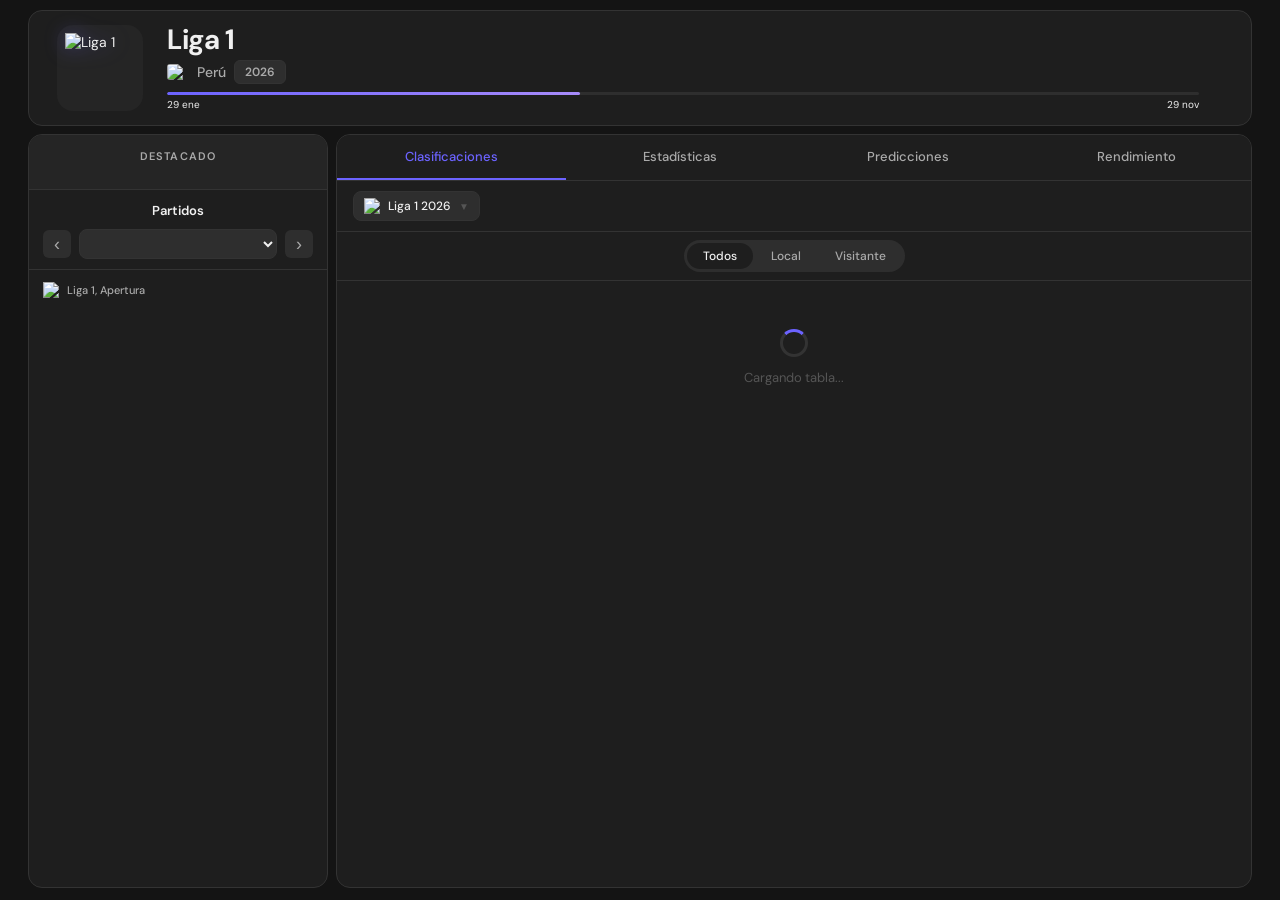
==== index.html @ 911bdd6a "Commit inicial: proyecto de predicción Liga 1 Perú Incluye modelos entrenados, notebooks de ingenier" ====
<!DOCTYPE html>
<html lang="es">
<head>
  <meta charset="UTF-8">
  <meta name="viewport" content="width=device-width, initial-scale=1.0">
  <meta name="referrer" content="no-referrer">
  <title>Liga 1 Perú 2026</title>
  <link href="https://fonts.googleapis.com/css2?family=DM+Sans:wght@400;500;600&family=DM+Mono:wght@400;500&display=swap" rel="stylesheet">
  <script src="https://cdnjs.cloudflare.com/ajax/libs/PapaParse/5.4.1/papaparse.min.js"></script>
  <link rel="stylesheet" href="styles.css">
</head>
<body>
  <div class="page-wrap">

  <!-- ── HEADER ── -->
  <div class="header-wrap">
    <header class="header">
      <div class="header-logo-wrap">
        <img class="header-logo"
             src="https://img.sofascore.com/api/v1/unique-tournament/406/image"
             alt="Liga 1">
      </div>
      <div class="header-info">
        <h1>Liga 1</h1>
        <div class="meta">
          <img class="flag"
               src="https://img.sofascore.com/api/v1/country/PE/flag"
               alt="PE">
          <span class="country">Perú</span>
          <span class="season-label">2026</span>
        </div>
        <div class="progress-wrap">
          <div class="progress-bar"><div class="progress-fill"></div></div>
          <div class="progress-dates"><span>29 ene</span><span>29 nov</span></div>
        </div>
      </div>
    </header>
  </div>

  <!-- ── LAYOUT ── -->
  <div class="layout">

    <!-- ── LEFT PANEL ── -->
    <aside class="left-panel">

      <!-- Destacado -->
      <div class="destacado">
        <div class="destacado-title">DESTACADO</div>
        <div class="match-feature" id="destacado-match"></div>
      </div>

      <!-- Partidos -->
      <div class="partidos-section">
        <div class="partidos-header">
          <div class="partidos-title">Partidos</div>
          <div class="jornada-nav">
            <button class="nav-arrow" id="btn-prev">&#8249;</button>
            <select class="jornada-select" id="round-select"></select>
            <button class="nav-arrow" id="btn-next">&#8250;</button>
          </div>
        </div>
        <div class="match-group">
          <div class="match-group-header">
            <img src="https://img.sofascore.com/api/v1/unique-tournament/406/image" alt="L1">
            <span>Liga 1, Apertura</span>
          </div>
          <div id="matches-list"></div>
        </div>
      </div>
    </aside>

    <!-- ── RIGHT PANEL ── -->
    <main class="right-panel">

      <!-- Main tabs -->
      <nav class="main-tabs">
        <div class="main-tab active" data-tab="clasificaciones">Clasificaciones</div>
        <div class="main-tab" data-tab="estadisticas">Estadísticas</div>
        <div class="main-tab" data-tab="predicciones">Predicciones</div>
        <div class="main-tab" data-tab="rendimiento">Rendimiento</div>
      </nav>

      <!-- Clasificaciones panel -->
      <div id="tab-clasificaciones" class="tab-content active">
        <div class="clas-header">
          <div class="clas-dropdown">
            <img src="https://img.sofascore.com/api/v1/unique-tournament/406/image" alt="L1">
            <span>Liga 1 2026</span>
            <span class="arrow">▼</span>
          </div>
        </div>
        <div class="sub-tabs">
          <div class="sub-tab-wrap">
            <button class="sub-tab active" data-filter="all">Todos</button>
            <button class="sub-tab" data-filter="home">Local</button>
            <button class="sub-tab" data-filter="away">Visitante</button>
          </div>
        </div>

        <!-- Loading state -->
        <div id="table-loading" class="loading-state">
          <div class="spinner"></div>
          <span>Cargando tabla...</span>
        </div>

        <!-- Error state -->
        <div id="table-error" class="error-state" style="display:none">
          <span>⚠️ No se pudo cargar el CSV.</span>
          <button onclick="loadCSV()">Reintentar</button>
        </div>

        <!-- Table -->
        <div class="table-wrap" id="table-wrap" style="display:none">
          <div class="table-head">
            <span></span>
            <span class="th">#</span>
            <span class="th left">Equipo</span>
            <span class="th" title="Partidos Jugados">PJ</span>
            <span class="th" title="Partidos Ganados">PG</span>
            <span class="th" title="Partidos Empatados">PE</span>
            <span class="th" title="Partidos Perdidos">PP</span>
            <span class="th" title="Diferencia de Goles">DIF</span>
            <span class="th" title="Goles a Favor:En Contra">Goles</span>
            <span class="th" style="text-align:center">Últimos 5</span>
            <span class="th">Pts</span>
          </div>
          <div id="standings-table"></div>
          <div class="legend-row">
            <div class="leg-item"><div class="leg-dot playoff-dot"></div>Play-offs</div>
            <div class="leg-item"><div class="leg-dot relegation-dot"></div>Descenso</div>
            <div class="leg-item"><div class="fb w" style="width:10px;height:10px"></div>Victoria</div>
            <div class="leg-item"><div class="fb e" style="width:10px;height:10px"></div>Empate</div>
            <div class="leg-item"><div class="fb d" style="width:10px;height:10px"></div>Derrota</div>
          </div>
          <div class="col-legend">
            <span><b>PJ</b> Jugados</span>
            <span><b>PG</b> Ganados</span>
            <span><b>PE</b> Empatados</span>
            <span><b>PP</b> Perdidos</span>
            <span><b>DIF</b> Diferencia de Goles</span>
            <span><b>Pts</b> Puntos</span>
          </div>
        </div>
      </div>

      <!-- Estadísticas panel -->
      <div id="tab-estadisticas" class="tab-content"></div>

      <!-- Predicciones panel -->
      <div id="tab-predicciones" class="tab-content">
        <div class="pred-tab-header">
          <span class="pred-tab-title" id="pred-tab-round"></span>
          <div class="pred-abbr-legend">
            <span><b>XG</b> Goles Esperados</span>
            <span><b>GA</b> Goles Anotados</span>
            <span><b>TP</b> Tiros a Puerta</span>
          </div>
        </div>
        <div id="pred-tab-content"></div>
      </div>

      <!-- Rendimiento panel -->
      <div id="tab-rendimiento" class="tab-content"></div>

    </main>
  </div>

  </div><!-- /.page-wrap -->
  <script src="https://cdn.jsdelivr.net/npm/chart.js@4.4.0/dist/chart.umd.min.js"></script>
  <script src="app.js"></script>
</body>
</html>
---- styles.css ----
/* ── RESET & VARIABLES ─────────────────────────────────────────────────── */
*, *::before, *::after { box-sizing: border-box; margin: 0; padding: 0; }

:root {
  --bg:        #141414;
  --surface:   #1e1e1e;
  --surface2:  #252525;
  --surface3:  #2e2e2e;
  --border:    #333;
  --text:      #f0f0f0;
  --text2:     #aaa;
  --text3:     #555;
  --accent:    #6c63ff;
  --green:     #15b168;
  --red:       #e24b4a;
  --yellow:    #f0a500;
  --gray:      #555;
  --radius:    10px;
  --header-h:  126px;
}

body {
  background: var(--bg);
  color: var(--text);
  font-family: 'DM Sans', sans-serif;
  font-size: 14px;
  min-height: 100vh;
  overflow: hidden;
}

img { display: block; }

/* ── SCROLLBAR ─────────────────────────────────────────────────────────── */
::-webkit-scrollbar { width: 4px; }
::-webkit-scrollbar-track { background: transparent; }
::-webkit-scrollbar-thumb { background: var(--border); border-radius: 2px; }

/* ── PAGE WRAP (centrado máximo) ────────────────────────────────────────── */
.page-wrap {
  max-width: 1280px;
  margin: 0 auto;
  height: 100vh;
  display: flex;
  flex-direction: column;
  overflow: hidden;
}

/* ── HEADER ────────────────────────────────────────────────────────────── */
.header-wrap {
  position: sticky;
  top: 0;
  z-index: 100;
  background: var(--bg);
  padding: 10px 28px 0;
}

.header {
  background: var(--surface);
  border: 1px solid var(--border);
  border-radius: 14px;
  padding: 14px 22px;
  display: flex;
  align-items: center;
  gap: 18px;
}

.header-logo-wrap {
  width: 86px;
  height: 86px;
  min-width: 86px;
  border-radius: 16px;
  background: var(--surface2);
  padding: 8px;
  margin: 0 6px;
  display: flex;
  align-items: center;
  justify-content: center;
  flex-shrink: 0;
}

.header-logo {
  width: 100%;
  height: 100%;
  object-fit: contain;
  filter: drop-shadow(0 0 10px rgba(108,99,255,0.35));
  flex-shrink: 0;
}

.header-info { flex: 1; }

.header-info h1 {
  font-size: 28px;
  font-weight: 700;
  letter-spacing: -0.5px;
  line-height: 1;
}

.meta {
  display: flex;
  align-items: center;
  gap: 8px;
  margin-top: 6px;
}

.flag { width: 22px; height: 16px; border-radius: 3px; object-fit: cover; }
.country { font-size: 14px; color: var(--text2); font-weight: 500; }

.season-label {
  background: var(--surface3);
  border: 1px solid var(--border);
  color: var(--text2);
  font-size: 12px;
  font-weight: 600;
  padding: 3px 10px;
  border-radius: 6px;
}

.progress-wrap { margin-top: 8px;padding-right: 30px; }

.progress-bar {
  height: 3px;
  background: var(--surface3);
  border-radius: 2px;
  overflow: hidden;
}
.progress-fill {
  height: 100%;
  width: 40%;
  background: linear-gradient(90deg, var(--accent), #a78bfa);
  border-radius: 2px;
  transition: width 0.8s ease;
}
.progress-dates {
  display: flex;
  justify-content: space-between;
  font-size: 10px;
  color: var(--text);
  margin-top: 3px;
}

/* ── LAYOUT ────────────────────────────────────────────────────────────── */
.layout {
  display: grid;
  grid-template-columns: 300px 1fr;
  gap: 8px;
  padding: 8px 28px 12px;
  flex: 1;
  overflow: hidden;
}

/* ── LEFT PANEL ────────────────────────────────────────────────────────── */
.left-panel {
  border: 1px solid var(--border);
  border-radius: 14px;
  overflow-y: auto;
  background: var(--surface);
}

/* ── DESTACADO ─────────────────────────────────────────────────────────── */
.destacado {
  background: var(--surface2);
  padding: 14px;
  border-bottom: 1px solid var(--border);
}

.destacado-title {
  text-align: center;
  font-size: 11px;
  font-weight: 600;
  color: var(--text2);
  text-transform: uppercase;
  letter-spacing: 1.2px;
  margin-bottom: 12px;
}

.match-feature {
  display: flex;
  align-items: center;
  justify-content: space-between;
  gap: 6px;
}

.team-feat {
  display: flex;
  flex-direction: column;
  align-items: center;
  gap: 6px;
  flex: 1;
}
.team-feat img {
  width: 42px;
  height: 42px;
  object-fit: contain;
}
.team-feat span {
  font-size: 11px;
  font-weight: 500;
  text-align: center;
  color: var(--text);
  line-height: 1.2;
}


.match-center { text-align: center; flex-shrink: 0; }

.match-score-feat {
  font-size: 28px;
  font-weight: 700;
  font-family: 'DM Mono', monospace;
  color: var(--text);
  line-height: 1;
  letter-spacing: 2px;
}
.match-total-goals {
  font-size: 10px;
  font-weight: 600;
  color: var(--accent);
  text-transform: uppercase;
  letter-spacing: 1px;
  margin-top: 4px;
}
.match-upcoming-time {
  font-size: 18px;
  font-weight: 600;
  font-family: 'DM Mono', monospace;
  color: var(--text2);
  line-height: 1;
}
.match-upcoming-label {
  font-size: 10px;
  color: var(--text);
  margin-top: 4px;
}
.match-no-data {
  font-size: 11px;
  color: var(--text3);
  padding: 12px 0;
  text-align: center;
  width: 100%;
}

.odd-btn {
  flex: 1;
  background: var(--surface3);
  border: none;
  border-radius: 6px;
  padding: 7px 4px;
  text-align: center;
  cursor: pointer;
  color: var(--text);
  transition: background 0.15s;
}
.odd-btn:hover { background: var(--border); }
.odd-label { font-size: 10px; color: var(--text2); display: block; }
.odd-val   { font-size: 13px; font-weight: 600; display: block; margin-top: 2px; }

/* ── PARTIDOS ──────────────────────────────────────────────────────────── */
.partidos-section { padding: 0; }

.partidos-header {
  padding: 12px 14px 10px;
  border-bottom: 1px solid var(--border);
}
.partidos-title {
  text-align: center;
  font-size: 13px;
  font-weight: 600;
  color: var(--text);
  margin-bottom: 10px;
}

.tab-btn {
  flex: 1;
  padding: 5px 10px;
  border: none;
  border-radius: 16px;
  font-size: 12px;
  cursor: pointer;
  font-family: 'DM Sans', sans-serif;
  font-weight: 500;
  transition: all 0.2s;
  background: transparent;
  color: var(--text2);
}
.tab-btn.active {
  background: var(--surface);
  color: var(--text);
}

.jornada-nav {
  display: flex;
  align-items: center;
  gap: 8px;
  margin-top: 10px;
}
.nav-arrow {
  background: var(--surface3);
  border: none;
  color: var(--text2);
  width: 28px;
  height: 28px;
  border-radius: 6px;
  cursor: pointer;
  font-size: 18px;
  line-height: 1;
  display: flex;
  align-items: center;
  justify-content: center;
  flex-shrink: 0;
  transition: background 0.15s, color 0.15s;
}
.nav-arrow:hover { background: var(--border); color: var(--text); }

.jornada-select {
  flex: 1;
  background: var(--surface3);
  border: 1px solid var(--border);
  color: var(--text);
  font-size: 12px;
  padding: 5px 10px;
  border-radius: 8px;
  cursor: pointer;
  font-family: 'DM Sans', sans-serif;
  outline: none;
  text-align: center;
}

/* ── MATCH LIST ────────────────────────────────────────────────────────── */
.match-group { padding: 6px 0; }

.match-group-header {
  display: flex;
  align-items: center;
  gap: 8px;
  padding: 6px 14px;
}
.match-group-header img { width: 16px; height: 16px; object-fit: contain; }
.match-group-header span { font-size: 11px; color: var(--text2); font-weight: 500; }

.match-row {
  display: flex;
  align-items: center;
  padding: 7px 14px;
  gap: 10px;
  cursor: pointer;
  transition: background 0.15s;
  animation: fadeIn 0.25s ease both;
}
.match-row:hover { background: var(--surface3); }

.date-group-sep {
  padding: 5px 14px 4px;
  font-size: 11px;
  font-weight: 600;
  color: var(--text2);
  background: var(--surface2);
  border-bottom: 1px solid var(--border);
  position: sticky;
  top: 0;
  z-index: 2;
}
.match-rnd {
  font-size: 9px;
  color: var(--text3);
  font-family: 'DM Mono', monospace;
  display: block;
  line-height: 1.2;
}

.match-sep {
  height: 1px;
  background: var(--border);
  opacity: 0.35;
  margin: 0 14px;
}

.match-time-cell { width: 44px; flex-shrink: 0; }
.match-date { font-size: 10px; color: var(--text2); font-family: 'DM Mono', monospace; font-weight: 500; }
.match-hour { font-size: 11px; color: var(--text2); font-family: 'DM Mono', monospace; display: block; }
.match-ft   { font-size: 11px; color: var(--green); font-weight: 600; display: block; }

.match-teams { flex: 1; min-width: 0; }
.match-team-row {
  display: flex;
  align-items: center;
  gap: 6px;
  padding: 1.5px 0;
}
.match-team-row img {
  width: 14px;
  height: 14px;
  object-fit: contain;
  flex-shrink: 0;
}
.match-team-name {
  font-size: 12px;
  color: var(--text2);
  white-space: nowrap;
  overflow: hidden;
  text-overflow: ellipsis;
}
.match-team-name.winner { font-weight: 600; color: var(--text); }

.match-scores {
  display: flex;
  flex-direction: column;
  align-items: flex-end;
  gap: 2px;
  flex-shrink: 0;
  min-width: 16px;
}
.match-score {
  font-size: 12px;
  font-family: 'DM Mono', monospace;
  color: var(--text2);
  line-height: 1.5;
}
.match-score.winner { font-weight: 700; color: var(--text); }


/* ── RIGHT PANEL ───────────────────────────────────────────────────────── */
.right-panel {
  border: 1px solid var(--border);
  border-radius: 14px;
  overflow-y: auto;
  background: var(--surface);
  display: flex;
  flex-direction: column;
}

/* ── MAIN TABS ─────────────────────────────────────────────────────────── */
.main-tabs {
  display: flex;
  border-bottom: 1px solid var(--border);
  flex-shrink: 0;
  position: sticky;
  top: 0;
  background: var(--surface);
  z-index: 10;
}
.main-tab {
  flex: 1;
  padding: 13px 8px;
  text-align: center;
  font-size: 13px;
  font-weight: 500;
  color: var(--text2);
  cursor: pointer;
  border-bottom: 2px solid transparent;
  transition: color 0.2s, border-color 0.2s;
  user-select: none;
}
.main-tab:hover:not(.active) { color: var(--text); }
.main-tab.active { color: var(--accent); border-bottom-color: var(--accent); }

/* ── TAB CONTENT ───────────────────────────────────────────────────────── */
.tab-content        { display: none; flex-direction: column; flex: 1; }
.tab-content.active { display: flex; }

.empty-tab {
  flex: 1;
  display: flex;
  align-items: center;
  justify-content: center;
  color: var(--text3);
  font-size: 15px;
  gap: 8px;
}

/* ── CLASIFICACIONES ───────────────────────────────────────────────────── */
.clas-header {
  display: flex;
  align-items: center;
  padding: 10px 16px;
  border-bottom: 1px solid var(--border);
  flex-shrink: 0;
}
.clas-dropdown {
  display: flex;
  align-items: center;
  gap: 8px;
  background: var(--surface3);
  border: 1px solid var(--border);
  border-radius: 8px;
  padding: 6px 10px;
  cursor: pointer;
  transition: border-color 0.2s;
}
.clas-dropdown:hover { border-color: var(--accent); }
.clas-dropdown img   { width: 16px; height: 16px; object-fit: contain; }
.clas-dropdown span  { font-size: 12px; font-weight: 500; }
.clas-dropdown .arrow { color: var(--text3); font-size: 10px; }

.sub-tabs {
  display: flex;
  justify-content: center;
  padding: 8px 16px;
  border-bottom: 1px solid var(--border);
  flex-shrink: 0;
}
.sub-tab-wrap {
  background: var(--surface3);
  border-radius: 20px;
  padding: 3px;
  display: flex;
  gap: 2px;
}
.sub-tab {
  padding: 5px 16px;
  border: none;
  border-radius: 16px;
  font-size: 12px;
  cursor: pointer;
  font-family: 'DM Sans', sans-serif;
  font-weight: 500;
  transition: all 0.2s;
  background: transparent;
  color: var(--text2);
}
.sub-tab.active { background: var(--surface); color: var(--text); }

/* ── TABLE ─────────────────────────────────────────────────────────────── */
.table-wrap { flex: 1; }

.table-head {
  display: grid;
  grid-template-columns: 6px 28px 1fr 34px 34px 34px 34px 46px 54px 115px 34px;
  gap: 2px;
  padding: 6px 12px;
  font-size: 10px;
  color: var(--text);
  align-items: center;
  border-bottom: 1px solid var(--border);
  position: sticky;
  top: 0;
  background: var(--surface);
  z-index: 5;
}
.th { text-align: center; }
.th.left { text-align: left; padding-left: 4px; }

.team-row {
  display: grid;
  grid-template-columns: 6px 28px 1fr 34px 34px 34px 34px 46px 54px 115px 34px;
  gap: 2px;
  padding: 5px 12px;
  align-items: center;
  cursor: pointer;
  transition: background 0.15s;
  border-left: 2px solid transparent;
  animation: fadeIn 0.3s ease both;
}
.team-row:hover { background: var(--surface3); }

/* Zone stripes */
.team-row.playoff-zone   { border-left-color: var(--yellow); }
.team-row.relegation-zone{ border-left-color: var(--red); }

.zone-indicator { width: 4px; }

.pos-circle {
  width: 22px;
  height: 22px;
  border-radius: 50%;
  display: flex;
  align-items: center;
  justify-content: center;
  font-size: 11px;
  font-weight: 600;
  background: var(--surface3);
  color: var(--text2);
  justify-self: center;
}
.pos-circle.playoff    { background: var(--yellow); color: #1a1200; }
.pos-circle.relegation { background: var(--red);    color: #fff; }

.team-cell {
  display: flex;
  align-items: center;
  gap: 7px;
  min-width: 0;
}
.team-logo-sm {
  width: 20px;
  height: 20px;
  object-fit: contain;
  flex-shrink: 0;
}
.team-name-cell {
  font-size: 12px;
  font-weight: 500;
  white-space: nowrap;
  overflow: hidden;
  text-overflow: ellipsis;
  color: var(--text);
}
.team-name-cell.live { color: var(--red); }

.td {
  text-align: center;
  font-size: 12px;
  color: var(--text2);
  font-family: 'DM Mono', monospace;
}
.td.pts {
  font-weight: 700;
  font-family: 'DM Sans', sans-serif;
  color: var(--text);
  font-size: 13px;
}

/* Form boxes */
.form-mini {
  display: flex;
  gap: 2px;
  align-items: center;
  justify-content: flex-start;
}
.fb {
  width: 18px;
  height: 18px;
  border-radius: 3px;
  display: flex;
  align-items: center;
  justify-content: center;
  font-size: 9px;
  font-weight: 700;
  color: #fff;
  flex-shrink: 0;
}
.fb.v, .fb.w { background: var(--green); }
.fb.e, .fb.d-draw { background: var(--gray); }
.fb.d, .fb.l { background: var(--red); }

/* Zone separator */
.zone-sep {
  height: 1px;
  background: var(--border);
  margin: 0 12px;
}

/* Legend */
.legend-row {
  display: flex;
  gap: 14px;
  padding: 10px 14px;
  flex-wrap: wrap;
  border-top: 1px solid var(--border);
}
.leg-item {
  display: flex;
  align-items: center;
  gap: 5px;
  font-size: 10px;
  color: var(--text);
}
.leg-dot { width: 8px; height: 8px; border-radius: 50%; }
.playoff-dot    { background: var(--yellow); }
.relegation-dot { background: var(--red); }

.col-legend {
  display: flex;
  flex-wrap: wrap;
  gap: 4px 14px;
  padding: 6px 14px 10px;
  font-size: 10px;
  color: var(--text);
  border-top: 1px solid var(--border);
}
.col-legend b { color: var(--text3); margin-right: 2px; }

/* ── LOADING / ERROR STATES ────────────────────────────────────────────── */
.loading-state {
  display: flex;
  flex-direction: column;
  align-items: center;
  justify-content: center;
  gap: 12px;
  padding: 48px;
  color: var(--text3);
  font-size: 13px;
}
.spinner {
  width: 28px;
  height: 28px;
  border: 3px solid var(--border);
  border-top-color: var(--accent);
  border-radius: 50%;
  animation: spin 0.8s linear infinite;
}

.error-state {
  display: flex;
  flex-direction: column;
  align-items: center;
  gap: 12px;
  padding: 48px;
  color: var(--text2);
  font-size: 13px;
}
.error-state button {
  background: var(--accent);
  border: none;
  color: #fff;
  padding: 6px 16px;
  border-radius: 6px;
  cursor: pointer;
  font-family: 'DM Sans', sans-serif;
  font-size: 12px;
}

/* ── ANIMATIONS ────────────────────────────────────────────────────────── */
@keyframes spin    { to { transform: rotate(360deg); } }
@keyframes fadeIn  { from { opacity: 0; transform: translateY(4px); } to { opacity: 1; transform: none; } }

/* ── PRED BADGES (panel izquierdo) ──────────────────────────────────────── */
.pred-badge {
  font-size: 10px;
  font-weight: 600;
  font-family: 'DM Mono', monospace;
  padding: 1px 5px;
  border-radius: 4px;
  margin-left: 6px;
  opacity: 0;
  transition: opacity 0.3s;
  flex-shrink: 0;
}
.pred-badge:not(:empty) { opacity: 1; }
.pred-high { background: rgba(21, 177, 104, 0.18); color: var(--green); }
.pred-low  { background: rgba(226, 75, 74, 0.15);  color: var(--red);   }

/* ── PREDICCIONES TAB ────────────────────────────────────────────────────── */
.pred-tab-header {
  display: flex;
  align-items: center;
  justify-content: space-between;
  gap: 10px;
  padding: 16px 16px 8px;
}
.pred-abbr-legend {
  display: flex;
  gap: 14px;
  font-size: 10px;
  color: var(--text);
}
.pred-abbr-legend b {
  color: var(--text3);
  margin-right: 3px;
}
.pred-tab-title {
  font-size: 15px;
  font-weight: 600;
}
.pred-tab-sub {
  font-size: 11px;
  color: var(--text2);
}

#pred-tab-content {
  display: flex;
  flex-direction: column;
  gap: 10px;
  padding: 8px 16px 24px;
  overflow-y: auto;
  max-height: calc(100vh - 200px);
}

/* Skeleton */
.pred-skeleton {
  height: 110px;
  background: linear-gradient(90deg, var(--surface) 25%, var(--surface2) 50%, var(--surface) 75%);
  background-size: 200% 100%;
  animation: shimmer 1.4s infinite;
  border-radius: var(--radius);
}
@keyframes shimmer { to { background-position: -200% 0; } }

/* Card */
.pred-card {
  display: grid;
  grid-template-columns: 1fr 52px 1fr;
  gap: 10px;
  padding: 14px 16px;
  background: var(--surface);
  border: 1px solid var(--border);
  border-radius: var(--radius);
  animation: fadeIn 0.25s ease both;
}

/* Equipo home */
.pred-team { display: flex; flex-direction: column; gap: 6px; }
.pred-team.home { align-items: flex-start; }
.pred-team.away { align-items: flex-end; }

.pred-team-head {
  display: flex;
  align-items: center;
  gap: 6px;
}
.pred-team-head.away { flex-direction: row-reverse; }

.pred-logo {
  width: 28px;
  height: 28px;
  object-fit: contain;
  flex-shrink: 0;
}
.pred-name {
  font-size: 12px;
  font-weight: 600;
  line-height: 1.2;
}

/* Barra */
.pred-bar-wrap {
  width: 100%;
  height: 5px;
  background: var(--surface3);
  border-radius: 3px;
  overflow: hidden;
}
.pred-bar-wrap.away { direction: rtl; }   /* barra crece desde el centro */
.pred-bar-fill {
  height: 100%;
  border-radius: 3px;
  transition: width 0.6s ease;
}
.p-high { background: var(--green); }
.p-low  { background: var(--red);   }

/* Porcentaje + etiqueta */
.pred-bottom { display: flex; flex-direction: column; gap: 2px; }
.pred-bottom.away { align-items: flex-end; }
.pred-pct {
  font-size: 18px;
  font-weight: 700;
  font-family: 'DM Mono', monospace;
  line-height: 1;
}
.pred-pct.p-high { color: var(--text); }
.pred-pct.p-low  { color: var(--text); }
.pred-label {
  font-size: 9px;
  text-transform: uppercase;
  letter-spacing: 0.5px;
  color: var(--text);
}

/* Centro */
.pred-center {
  display: flex;
  flex-direction: column;
  align-items: center;
  justify-content: flex-start;
  padding-top: 2px;
  gap: 4px;
}
.pred-vs {
  font-size: 10px;
  font-weight: 700;
  letter-spacing: 1px;
  color: var(--text);
}
.pred-scorebox {
  font-size: 18px;
  font-weight: 700;
  font-family: 'DM Mono', monospace;
  display: flex;
  gap: 4px;
  align-items: center;
  color: var(--text);
}
.pred-scorebox span { color: var(--text); font-size: 14px; }
.pred-matchdate { font-size: 10px; color: var(--text); }

/* Stats reales del partido */
.pred-real {
  font-size: 9px;
  color: var(--text);
  font-family: 'DM Mono', monospace;
  margin-top: 2px;
}

/* Check/fail al costado del nombre */
.pred-check {
  font-size: 11px;
  font-weight: 700;
  flex-shrink: 0;
}
.pred-check.ok   { color: var(--green); }
.pred-check.fail { color: var(--red);   }

/* Grupo de 3 checks */
.pred-check-group {
  display: flex;
  gap: 3px;
  align-items: center;
  flex-shrink: 0;
}


/* Stack de 3 barras */
.pred-bars-stack {
  display: flex;
  flex-direction: column;
  gap: 5px;
  width: 100%;
  margin-top: 2px;
}

.pred-bar-row {
  display: grid;
  grid-template-columns: 56px 1fr 32px;
  align-items: center;
  gap: 3px;
}
.pred-bar-row.away {
  grid-template-columns: 32px 1fr 56px;
}

.pred-bar-label {
  display: flex;
  align-items: baseline;
  gap: 3px;
  white-space: nowrap;
}
.pbl-abbr {
  font-size: 10px;
  font-weight: 600;
  color: var(--text);
  text-transform: uppercase;
  letter-spacing: 0.4px;
}
.pbl-thresh {
  font-size: 10px;
  font-weight: 600;
  color: var(--text);
}
.pred-bar-row.away .pred-bar-label {
  justify-content: flex-end;
}

.pred-bar-track {
  height: 5px;
  background: var(--surface3);
  border-radius: 3px;
  overflow: hidden;
}
.pred-bar-track.away {
  direction: rtl;
}

.pred-bar-pct {
  font-size: 10px;
  font-weight: 600;
  font-family: 'DM Mono', monospace;
  color: var(--text);
  white-space: nowrap;
}
.pred-bar-row.away .pred-bar-pct {
  text-align: left;
}

/* Stats reales */
.pred-real.away {
  text-align: right;
}

/* ── ESTADÍSTICAS TAB ────────────────────────────────────────────────────── */
.stats-tab-wrap {
  display: flex;
  flex-direction: column;
  flex: 1;
  overflow: hidden;
}

.stats-tab-header {
  display: flex;
  align-items: baseline;
  gap: 10px;
  padding: 16px 16px 8px;
  flex-shrink: 0;
}

.stats-table-wrap {
  flex: 1;
  overflow-y: auto;
  padding: 0 16px 24px;
}

.stats-table-head {
  display: grid;
  grid-template-columns: 28px 1fr 36px 110px 100px 100px 95px;
  gap: 6px;
  padding: 6px 8px;
  font-size: 10px;
  color: var(--text);
  text-transform: uppercase;
  letter-spacing: 0.5px;
  border-bottom: 1px solid var(--border);
  position: sticky;
  top: 0;
  background: var(--surface);
  z-index: 5;
  align-items: center;
}

.stats-row {
  display: grid;
  grid-template-columns: 28px 1fr 36px 110px 100px 100px 95px;
  gap: 6px;
  padding: 8px 8px;
  align-items: center;
  border-bottom: 1px solid var(--border);
  transition: background 0.15s;
  animation: fadeIn 0.25s ease both;
}
.stats-row:hover { background: var(--surface3); }

.stats-rank {
  font-size: 12px;
  color: var(--text);
  font-family: 'DM Mono', monospace;
  text-align: center;
}

.stats-team-cell {
  display: flex;
  align-items: center;
  gap: 8px;
  min-width: 0;
}
.stats-team-cell img {
  width: 22px;
  height: 22px;
  object-fit: contain;
  flex-shrink: 0;
}
.stats-team-cell span {
  font-size: 12px;
  font-weight: 500;
  white-space: nowrap;
  overflow: hidden;
  text-overflow: ellipsis;
}

.stats-num-cell {
  font-size: 12px;
  font-family: 'DM Mono', monospace;
  color: var(--text);
  text-align: center;
}

.stats-bar-cell {
  display: flex;
  flex-direction: column;
  gap: 3px;
}

.stats-bar-header {
  display: flex;
  align-items: center;
  gap: 5px;
}

.stats-val {
  font-size: 11px;
  font-weight: 400;
  font-family: 'DM Mono', monospace;
  color: var(--text);
}
.stats-sort-th {
  cursor: pointer;
  user-select: none;
  display: flex;
  align-items: center;
  gap: 4px;
  white-space: nowrap;
}
.stats-sort-th:hover { color: var(--text2); }
.sort-arr    { font-size: 9px; color: var(--text); }
.sort-arr.on { color: var(--text); }

.stats-hi-dot {
  font-size: 7px;
  color: var(--green);
  line-height: 1;
}

.stats-mini-bar-track {
  height: 3px;
  background: var(--surface3);
  border-radius: 2px;
  overflow: hidden;
}
.stats-mini-bar-fill {
  height: 100%;
  border-radius: 2px;
  transition: width 0.7s ease;
}
.xg-bar      { background: var(--accent); }
.tiros-bar   { background: var(--yellow); }
.goles-bar   { background: var(--green);  }
.tiros-tot-bar { background: #38bdf8; }

/* ── RENDIMIENTO TAB ──────────────────────────────────────────────────────── */
.rend-tab-wrap {
  display: flex;
  flex-direction: column;
  flex: 1;
  overflow: hidden;
}

.rend-tab-header {
  display: flex;
  align-items: baseline;
  gap: 10px;
  padding: 16px 16px 4px;
  flex-shrink: 0;
}

.acc-summary {
  display: grid;
  grid-template-columns: repeat(3, 1fr);
  gap: 10px;
  padding: 12px 16px;
  flex-shrink: 0;
}

.acc-card {
  display: flex;
  flex-direction: column;
  align-items: center;
  gap: 3px;
  padding: 14px 10px;
  background: var(--surface2);
  border: 1px solid var(--border);
  border-radius: var(--radius);
}

.acc-card-label {
  font-size: 9px;
  color: var(--text);
  text-transform: uppercase;
  letter-spacing: 0.8px;
  font-weight: 600;
}

.acc-card-value {
  font-size: 26px;
  font-weight: 700;
  font-family: 'DM Mono', monospace;
  line-height: 1.1;
}
.acc-green  { color: var(--green);  }
.acc-yellow { color: var(--yellow); }
.acc-red    { color: var(--red);    }

.acc-card-sub {
  font-size: 9px;
  color: var(--text);
  text-transform: uppercase;
  letter-spacing: 0.5px;
}

.rend-meta {
  padding: 0 16px 10px;
  font-size: 11px;
  color: var(--text2);
  flex-shrink: 0;
}

#rend-tab-content {
  flex: 1;
  overflow-y: auto;
  min-height: 0;
}

.rend-table-wrap {
  padding: 0 16px 12px;
}

.rend-table-head {
  display: grid;
  grid-template-columns: 60px 90px 38px 1fr 1fr 1fr;
  gap: 8px;
  padding: 6px 8px;
  font-size: 10px;
  color: var(--text);
  text-transform: uppercase;
  letter-spacing: 0.5px;
  border-bottom: 1px solid var(--border);
  position: sticky;
  top: 0;
  background: var(--surface);
  z-index: 5;
  align-items: center;
}

.rend-table-row {
  display: grid;
  grid-template-columns: 60px 90px 38px 1fr 1fr 1fr;
  gap: 8px;
  padding: 10px 8px;
  align-items: center;
  border-bottom: 1px solid var(--border);
  animation: fadeIn 0.25s ease both;
  transition: background 0.15s;
}
.rend-table-row:hover { background: var(--surface3); }

.rend-jornada {
  font-size: 11px;
  font-weight: 400;
  color: var(--text);
  font-family: 'DM Sans', sans-serif;
}

.rend-fecha {
  font-size: 11px;
  font-weight: 400;
  color: var(--text);
  font-family: 'DM Sans', sans-serif;
}

.rend-n {
  font-size: 11px;
  font-weight: 400;
  color: var(--text);
  font-family: 'DM Sans', sans-serif;
  text-align: center;
}

.acc-badge {
  display: inline-flex;
  align-items: center;
  justify-content: center;
  font-size: 12px;
  font-weight: 700;
  font-family: 'DM Mono', monospace;
  padding: 3px 8px;
  border-radius: 6px;
  width: fit-content;
}
.acc-badge.acc-green  { background: rgba(21, 177, 104, 0.15); color: var(--green); }
.acc-badge.acc-yellow { background: rgba(240, 165, 0, 0.15);  color: var(--yellow); }
.acc-badge.acc-red    { background: rgba(226, 75, 74, 0.12);  color: var(--red); }

/* ── RENDIMIENTO SUB-TABS ────────────────────────────────────────────────── */
.rend-sub-nav {
  display: flex;
  padding: 10px 16px 8px;
  border-bottom: 1px solid var(--border);
  flex-shrink: 0;
}

.rend-sub-tabs {
  background: var(--surface3);
  border-radius: 20px;
  padding: 3px;
  display: flex;
  gap: 2px;
}

.rend-sub-tab {
  padding: 5px 20px;
  border: none;
  border-radius: 16px;
  font-size: 12px;
  cursor: pointer;
  font-family: 'DM Sans', sans-serif;
  font-weight: 500;
  transition: all 0.2s;
  background: transparent;
  color: var(--text2);
}
.rend-sub-tab.active {
  background: var(--surface);
  color: var(--text);
}

/* ── COMPARACIÓN DE ALGORITMOS ───────────────────────────────────────────── */
.comp-section {
  padding: 0 16px 28px;
}

.comp-header {
  display: flex;
  align-items: baseline;
  gap: 10px;
  padding: 16px 0 12px;
}

.comp-var-tabs {
  display: flex;
  background: var(--surface3);
  border-radius: 20px;
  padding: 3px;
  gap: 2px;
  width: fit-content;
  margin-top: 16px;
  margin-bottom: 18px;
}

.comp-var-tab {
  padding: 5px 16px;
  border: none;
  border-radius: 16px;
  font-size: 12px;
  cursor: pointer;
  font-family: 'DM Sans', sans-serif;
  font-weight: 500;
  transition: all 0.2s;
  background: transparent;
  color: var(--text2);
}
.comp-var-tab.active {
  background: var(--surface);
  color: var(--text);
}

.comp-content {
  display: flex;
  flex-direction: column;
  gap: 16px;
}

.comp-chart-wrap {
  width: 100%;
  max-width: 500px;
  margin: 0 auto;
  position: relative;
  height: 320px;
}

.comp-table-wrap {
  width: fit-content;
  max-width: 100%;
  margin: 0 auto;
  border: 1px solid var(--border);
  border-radius: var(--radius);
  overflow: hidden;
}

.comp-table-head {
  display: grid;
  grid-template-columns: 160px 80px 82px 72px 64px 80px;
  gap: 4px;
  padding: 8px 14px;
  font-size: 10px;
  color: var(--text);
  text-transform: uppercase;
  letter-spacing: 0.5px;
  background: var(--surface2);
  border-bottom: 1px solid var(--border);
  align-items: center;
}

.comp-table-row {
  display: grid;
  grid-template-columns: 160px 80px 82px 72px 64px 80px;
  gap: 4px;
  padding: 10px 14px;
  align-items: center;
  border-bottom: 1px solid var(--border);
  font-size: 12px;
  font-family: 'DM Mono', monospace;
  color: var(--text);
  transition: background 0.15s;
  animation: fadeIn 0.2s ease both;
}
.comp-table-row:last-child { border-bottom: none; }
.comp-table-row:hover { background: var(--surface3); }

.comp-model-name {
  font-size: 12px;
  font-weight: 600;
  font-family: 'DM Sans', sans-serif;
}

/* Leyenda checklist */
.comp-legend {
  display: flex;
  flex-wrap: wrap;
  justify-content: center;
  gap: 10px 20px;
  padding: 4px 0 8px;
}

.comp-legend-item {
  display: flex;
  align-items: center;
  gap: 7px;
  cursor: pointer;
  user-select: none;
  font-size: 12px;
  color: var(--text2);
  transition: color 0.2s;
}
.comp-legend-item:hover { color: var(--text); }

.comp-legend-box {
  width: 13px;
  height: 13px;
  border-radius: 3px;
  border: 2px solid;
  flex-shrink: 0;
  transition: background 0.2s;
}

.comp-legend-item.legend-off .comp-legend-box {
  background: transparent !important;
}
.comp-legend-item.legend-off {
  color: var(--text3);
}

/* ── IMPORTANCIA DE VARIABLES (SHAP) ─────────────────────────────────────── */
.shap-var-tab {
  padding: 5px 16px;
  border: none;
  border-radius: 16px;
  font-size: 12px;
  cursor: pointer;
  font-family: 'DM Sans', sans-serif;
  font-weight: 500;
  transition: all 0.2s;
  background: transparent;
  color: var(--text2);
}
.shap-var-tab.active {
  background: var(--surface);
  color: var(--text);
}

.shap-header-row {
  display: flex;
  align-items: center;
  gap: 12px;
  margin-top: 16px;
  margin-bottom: 18px;
}
.shap-header-row .comp-var-tabs {
  margin-top: 0;
  margin-bottom: 0;
}

.shap-chart-title {
  text-align: center;
  font-size: 13px;
  font-weight: 600;
  color: var(--text);
  margin-bottom: 12px;
  letter-spacing: 0.2px;
}

.shap-sort-btn {
  background: var(--surface3);
  border: 1px solid var(--border);
  color: var(--text2);
  font-size: 11px;
  font-weight: 500;
  padding: 5px 12px;
  border-radius: 16px;
  cursor: pointer;
  font-family: 'DM Sans', sans-serif;
  transition: all 0.2s;
  white-space: nowrap;
}
.shap-sort-btn:hover { border-color: var(--accent); color: var(--text); }

.shap-chart-wrap {
  width: 100%;
  height: 430px;
  position: relative;
}

.shap-legend {
  display: flex;
  flex-wrap: wrap;
  gap: 6px 18px;
  justify-content: center;
  margin-top: 14px;
  font-size: 11px;
  font-weight: 500;
}
.shap-leg-pos     { color: var(--green); }
.shap-leg-neg     { color: var(--red);   }
.shap-leg-neutral { color: #38bdf8;      }
.shap-leg-abbr    { color: var(--text); font-weight: 400; width: 100%; text-align: center; margin-top: 2px; }
.shap-abbr-key    { color: var(--text2); }
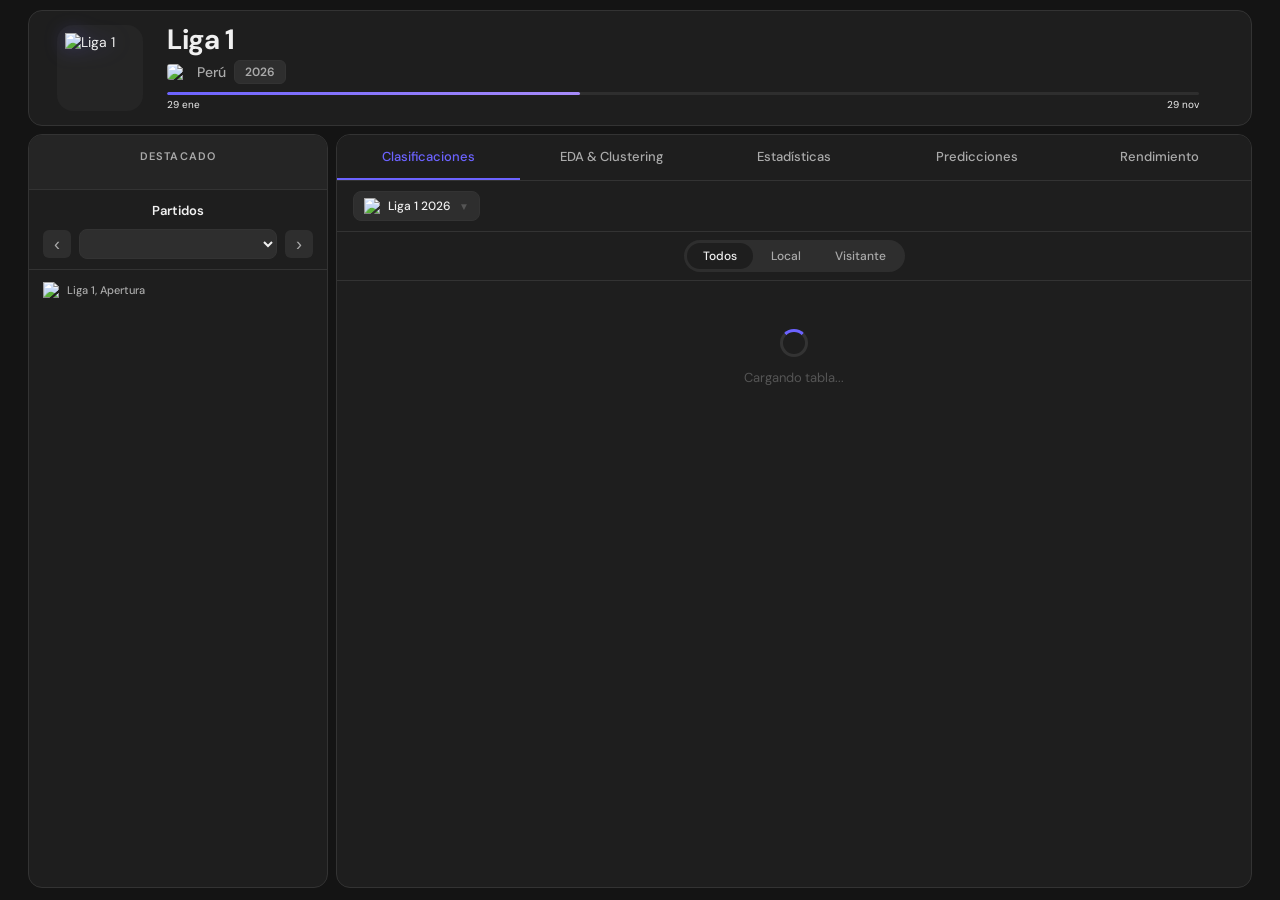
==== commit ce0ec709: "Fase 1: Panel EDA + Clustering (K-means, codo, silueta) Agrega /eda-summary y /clustering en el back" ====
--- a/index.html
+++ b/index.html
@@ -75,6 +75,7 @@
       <!-- Main tabs -->
       <nav class="main-tabs">
         <div class="main-tab active" data-tab="clasificaciones">Clasificaciones</div>
+        <div class="main-tab" data-tab="eda">EDA &amp; Clustering</div>
         <div class="main-tab" data-tab="estadisticas">Estadísticas</div>
         <div class="main-tab" data-tab="predicciones">Predicciones</div>
         <div class="main-tab" data-tab="rendimiento">Rendimiento</div>
@@ -143,6 +144,9 @@
         </div>
       </div>
 
+      <!-- EDA + Clustering panel -->
+      <div id="tab-eda" class="tab-content"></div>
+
       <!-- Estadísticas panel -->
       <div id="tab-estadisticas" class="tab-content"></div>
 
--- a/styles.css
+++ b/styles.css
@@ -1490,4 +1490,249 @@
 .shap-leg-abbr    { color: var(--text); font-weight: 400; width: 100%; text-align: center; margin-top: 2px; }
 .shap-abbr-key    { color: var(--text2); }
 
-
+/* ── EDA & CLUSTERING TAB ─────────────────────────────────────────────────── */
+#eda-tab-content {
+  flex: 1;
+  overflow-y: auto;
+  min-height: 0;
+}
+
+.eda-sub-tabs {
+  background: var(--surface3);
+  border-radius: 20px;
+  padding: 3px;
+  display: flex;
+  gap: 2px;
+}
+.eda-sub-tab {
+  padding: 5px 20px;
+  border: none;
+  border-radius: 16px;
+  font-size: 12px;
+  cursor: pointer;
+  font-family: 'DM Sans', sans-serif;
+  font-weight: 500;
+  transition: all 0.2s;
+  background: transparent;
+  color: var(--text2);
+}
+.eda-sub-tab.active { background: var(--surface); color: var(--text); }
+
+.eda-var-tabs {
+  display: flex;
+  flex-wrap: wrap;
+  background: var(--surface3);
+  border-radius: 20px;
+  padding: 3px;
+  gap: 2px;
+  width: fit-content;
+  margin-top: 16px;
+  margin-bottom: 18px;
+}
+.eda-var-tab {
+  padding: 5px 16px;
+  border: none;
+  border-radius: 16px;
+  font-size: 12px;
+  cursor: pointer;
+  font-family: 'DM Sans', sans-serif;
+  font-weight: 500;
+  transition: all 0.2s;
+  background: transparent;
+  color: var(--text2);
+  white-space: nowrap;
+}
+.eda-var-tab.active { background: var(--surface); color: var(--text); }
+
+.eda-grid {
+  display: grid;
+  grid-template-columns: repeat(auto-fit, minmax(300px, 1fr));
+  gap: 16px;
+  margin-bottom: 16px;
+}
+
+.eda-card {
+  background: var(--surface2);
+  border: 1px solid var(--border);
+  border-radius: var(--radius);
+  padding: 14px;
+}
+
+.eda-corr-card { margin-bottom: 4px; }
+
+.eda-chart-wrap {
+  width: 100%;
+  height: 260px;
+  position: relative;
+}
+.eda-chart-wrap-sm { height: 200px; }
+
+/* Boxplot custom (sin librería) */
+.eda-boxplot-wrap { padding: 34px 10px 6px; }
+
+.eda-boxplot {
+  position: relative;
+  height: 34px;
+  margin: 0 4px;
+}
+.eda-boxplot-track {
+  position: absolute;
+  top: 50%;
+  height: 2px;
+  background: var(--text3);
+  transform: translateY(-50%);
+}
+.eda-boxplot-cap {
+  position: absolute;
+  top: 30%;
+  height: 40%;
+  width: 2px;
+  background: var(--text3);
+  transform: translateX(-1px);
+}
+.eda-boxplot-box {
+  position: absolute;
+  top: 20%;
+  height: 60%;
+  background: rgba(108, 99, 255, 0.3);
+  border-top: 2px solid var(--accent);
+  border-bottom: 2px solid var(--accent);
+  border-left: 2px solid var(--accent);
+  border-right: 2px solid var(--accent);
+  border-radius: 3px;
+}
+.eda-boxplot-median {
+  position: absolute;
+  top: 12%;
+  height: 76%;
+  width: 2px;
+  background: var(--text);
+  transform: translateX(-1px);
+}
+.eda-boxplot-labels {
+  display: flex;
+  justify-content: space-between;
+  gap: 4px;
+  margin-top: 10px;
+  font-size: 10px;
+  color: var(--text2);
+  font-family: 'DM Mono', monospace;
+}
+.eda-boxplot-median-label { color: var(--text); font-weight: 600; }
+.eda-boxplot-outliers {
+  margin-top: 14px;
+  font-size: 11px;
+  color: var(--text2);
+  text-align: center;
+}
+
+.eda-stats-row {
+  display: grid;
+  grid-template-columns: repeat(auto-fit, minmax(70px, 1fr));
+  gap: 8px;
+  margin-bottom: 16px;
+}
+.eda-stat-item {
+  display: flex;
+  flex-direction: column;
+  align-items: center;
+  gap: 2px;
+  padding: 10px 6px;
+  background: var(--surface2);
+  border: 1px solid var(--border);
+  border-radius: var(--radius);
+}
+.eda-stat-value {
+  font-size: 15px;
+  font-weight: 700;
+  font-family: 'DM Mono', monospace;
+  color: var(--text);
+}
+.eda-stat-label {
+  font-size: 9px;
+  color: var(--text2);
+  text-transform: uppercase;
+  letter-spacing: 0.5px;
+}
+
+/* Mapa de correlación */
+.eda-corr-heatmap { overflow-x: auto; }
+.eda-corr-grid {
+  display: grid;
+  gap: 2px;
+  width: fit-content;
+  min-width: 100%;
+}
+.eda-corr-head {
+  font-size: 9px;
+  color: var(--text2);
+  display: flex;
+  align-items: center;
+  justify-content: center;
+  text-align: center;
+  padding: 4px 2px;
+  line-height: 1.15;
+}
+.eda-corr-head-row { justify-content: flex-end; text-align: right; padding-right: 8px; }
+.eda-corr-cell {
+  aspect-ratio: 1;
+  min-width: 42px;
+  display: flex;
+  align-items: center;
+  justify-content: center;
+  border-radius: 4px;
+  font-size: 10px;
+  font-family: 'DM Mono', monospace;
+  color: #fff;
+  text-shadow: 0 1px 2px rgba(0,0,0,0.4);
+}
+
+/* Perfiles de cluster */
+.eda-profile-grid {
+  display: grid;
+  grid-template-columns: repeat(auto-fit, minmax(240px, 1fr));
+  gap: 12px;
+}
+.eda-profile-card {
+  background: var(--surface2);
+  border: 1px solid var(--border);
+  border-radius: var(--radius);
+  padding: 12px 14px;
+}
+.eda-profile-head {
+  display: flex;
+  align-items: center;
+  gap: 8px;
+  margin-bottom: 8px;
+}
+.eda-profile-dot {
+  width: 10px;
+  height: 10px;
+  border-radius: 50%;
+  flex-shrink: 0;
+}
+.eda-profile-label {
+  font-size: 13px;
+  font-weight: 600;
+  color: var(--text);
+  flex: 1;
+}
+.eda-profile-size {
+  font-size: 10px;
+  color: var(--text2);
+}
+.eda-profile-metrics {
+  display: flex;
+  flex-wrap: wrap;
+  gap: 6px 14px;
+  font-size: 11px;
+  color: var(--text2);
+  margin-bottom: 8px;
+}
+.eda-profile-metrics b { color: var(--text); font-family: 'DM Mono', monospace; }
+.eda-profile-teams {
+  font-size: 11px;
+  color: var(--text3);
+  line-height: 1.5;
+}
+
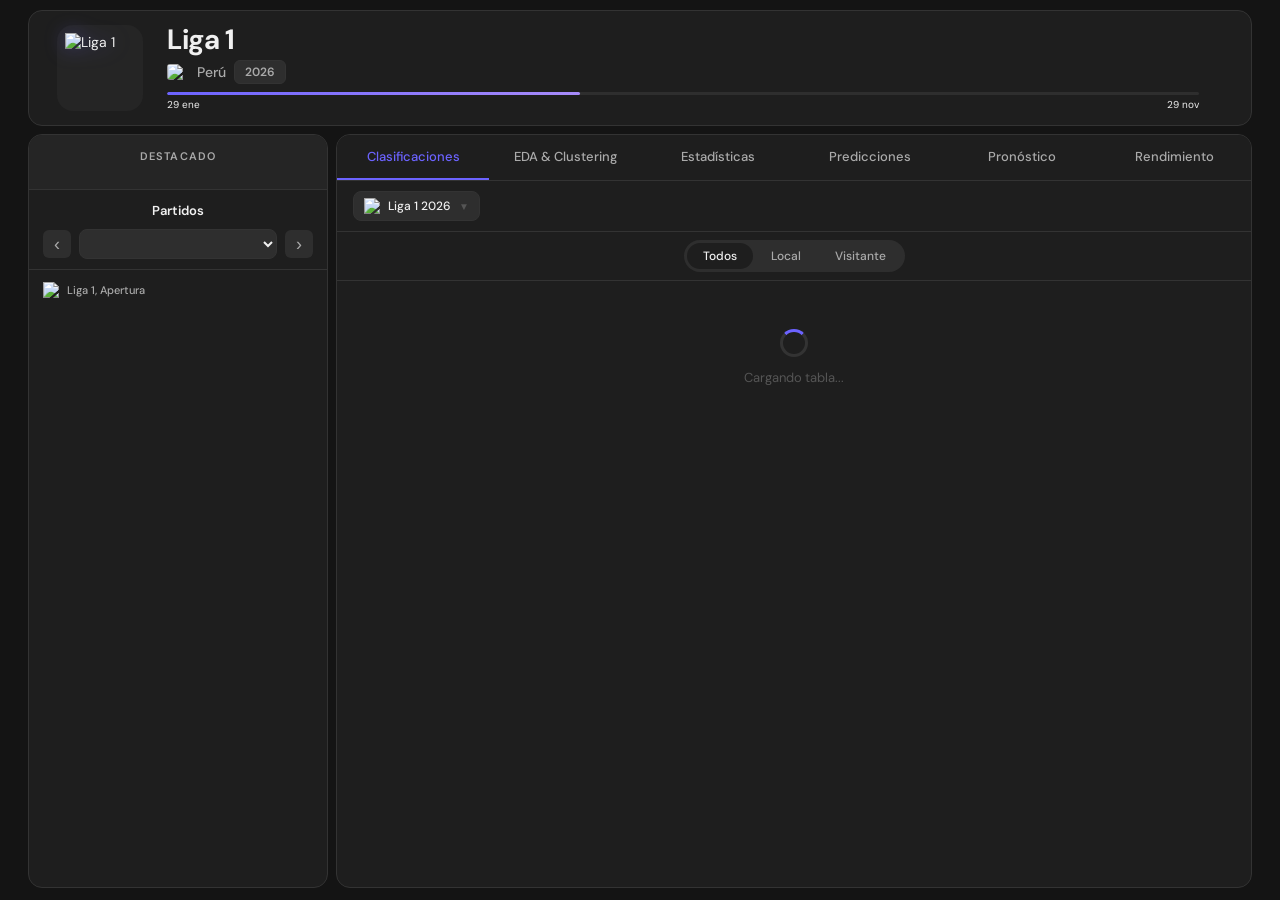
==== commit 3ed060c7: "Fase 3: Panel Pronostico (suavizado exponencial + ARIMA) Backend: - /forecast precomputa 3 series me" ====
--- a/index.html
+++ b/index.html
@@ -78,6 +78,7 @@
         <div class="main-tab" data-tab="eda">EDA &amp; Clustering</div>
         <div class="main-tab" data-tab="estadisticas">Estadísticas</div>
         <div class="main-tab" data-tab="predicciones">Predicciones</div>
+        <div class="main-tab" data-tab="pronostico">Pronóstico</div>
         <div class="main-tab" data-tab="rendimiento">Rendimiento</div>
       </nav>
 
@@ -163,6 +164,9 @@
         <div id="pred-tab-content"></div>
       </div>
 
+      <!-- Pronóstico panel -->
+      <div id="tab-pronostico" class="tab-content"></div>
+
       <!-- Rendimiento panel -->
       <div id="tab-rendimiento" class="tab-content"></div>
 
--- a/styles.css
+++ b/styles.css
@@ -966,6 +966,57 @@
   text-align: right;
 }
 
+/* SHAP local — explicación de una predicción concreta */
+.pred-explain-btn {
+  margin-top: 4px;
+  padding: 3px 10px;
+  border: 1px solid var(--border);
+  border-radius: 12px;
+  background: transparent;
+  color: var(--text2);
+  font-size: 10px;
+  font-family: 'DM Sans', sans-serif;
+  cursor: pointer;
+  display: inline-flex;
+  align-items: center;
+  gap: 4px;
+  transition: all 0.2s;
+}
+.pred-explain-btn:hover { border-color: var(--accent); color: var(--text); }
+.pred-explain-icon { font-size: 8px; transition: transform 0.2s; display: inline-block; }
+.pred-explain-btn.open .pred-explain-icon { transform: rotate(180deg); }
+
+.pred-explain-panel {
+  display: none;
+  width: 100%;
+  margin-top: 6px;
+  padding-top: 6px;
+  border-top: 1px dashed var(--border);
+}
+.pred-explain-panel.open { display: flex; flex-direction: column; gap: 6px; }
+
+.pred-explain-loading { font-size: 10px; color: var(--text3); padding: 4px 0; }
+
+.pred-explain-target { display: flex; flex-direction: column; gap: 3px; }
+.pred-explain-target-label {
+  font-size: 9px;
+  color: var(--text2);
+  text-transform: uppercase;
+  letter-spacing: 0.4px;
+}
+.pred-explain-chips { display: flex; flex-wrap: wrap; gap: 4px; }
+.pred-team.away .pred-explain-chips { justify-content: flex-end; }
+
+.shap-chip {
+  font-size: 9px;
+  font-family: 'DM Mono', monospace;
+  padding: 2px 7px;
+  border-radius: 10px;
+  white-space: nowrap;
+}
+.shap-chip-pos { background: rgba(21, 177, 104, 0.15); color: var(--green); }
+.shap-chip-neg { background: rgba(226, 75, 74, 0.12);  color: var(--red);   }
+
 /* ── ESTADÍSTICAS TAB ────────────────────────────────────────────────────── */
 .stats-tab-wrap {
   display: flex;
@@ -1736,3 +1787,69 @@
   line-height: 1.5;
 }
 
+/* ── MATRIZ DE CONFUSIÓN ──────────────────────────────────────────────────── */
+.confusion-var-tabs, .confusion-model-tabs {
+  display: flex;
+  flex-wrap: wrap;
+  background: var(--surface3);
+  border-radius: 20px;
+  padding: 3px;
+  gap: 2px;
+  width: fit-content;
+  margin-top: 16px;
+  margin-bottom: 12px;
+}
+.confusion-var-tab, .confusion-model-tab {
+  padding: 5px 16px;
+  border: none;
+  border-radius: 16px;
+  font-size: 12px;
+  cursor: pointer;
+  font-family: 'DM Sans', sans-serif;
+  font-weight: 500;
+  transition: all 0.2s;
+  background: transparent;
+  color: var(--text2);
+  white-space: nowrap;
+}
+.confusion-var-tab.active, .confusion-model-tab.active { background: var(--surface); color: var(--text); }
+.confusion-model-tab.active { color: var(--mc, var(--text)); }
+
+.confusion-matrix-wrap { padding: 4px 0 8px; }
+
+.confmat-grid {
+  display: grid;
+  grid-template-columns: 110px repeat(2, 1fr);
+  gap: 3px;
+  max-width: 440px;
+  margin: 0 auto 18px;
+}
+.confmat-corner { }
+.confmat-head {
+  display: flex;
+  align-items: center;
+  justify-content: center;
+  text-align: center;
+  font-size: 11px;
+  color: var(--text2);
+  padding: 6px 4px;
+}
+.confmat-head-row { justify-content: flex-end; text-align: right; padding-right: 10px; }
+.confmat-cell {
+  display: flex;
+  flex-direction: column;
+  align-items: center;
+  justify-content: center;
+  gap: 2px;
+  padding: 16px 8px;
+  border-radius: var(--radius);
+}
+.confmat-n { font-size: 24px; font-weight: 700; font-family: 'DM Mono', monospace; color: #fff; }
+.confmat-pct { font-size: 10px; color: rgba(255,255,255,0.85); font-family: 'DM Mono', monospace; }
+.confmat-tp { background: rgba(21, 177, 104, 0.55); }
+.confmat-tn { background: rgba(56, 189, 248, 0.4); }
+.confmat-fp { background: rgba(226, 75, 74, 0.45); }
+.confmat-fn { background: rgba(240, 165, 0, 0.45); }
+
+.confmat-metrics { grid-template-columns: repeat(4, 1fr); max-width: 500px; margin: 0 auto; padding: 0; }
+
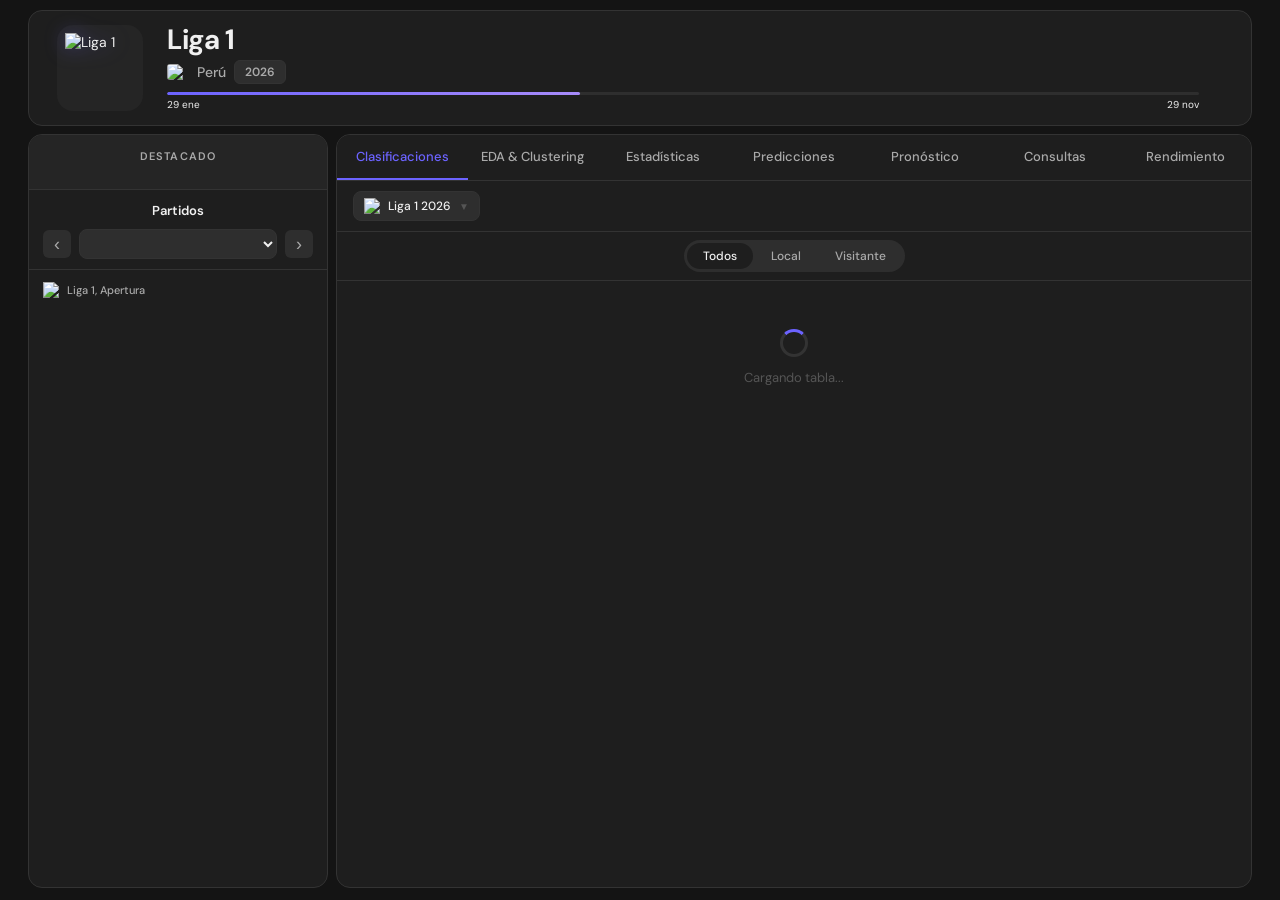
==== commit 8e2f3fdd: "Fase 4: Panel CRUD de consultas sobre Supabase - supabase_setup.sql: tabla consultas + RLS publica (" ====
--- a/index.html
+++ b/index.html
@@ -79,6 +79,7 @@
         <div class="main-tab" data-tab="estadisticas">Estadísticas</div>
         <div class="main-tab" data-tab="predicciones">Predicciones</div>
         <div class="main-tab" data-tab="pronostico">Pronóstico</div>
+        <div class="main-tab" data-tab="consultas">Consultas</div>
         <div class="main-tab" data-tab="rendimiento">Rendimiento</div>
       </nav>
 
@@ -167,6 +168,9 @@
       <!-- Pronóstico panel -->
       <div id="tab-pronostico" class="tab-content"></div>
 
+      <!-- Consultas (CRUD) panel -->
+      <div id="tab-consultas" class="tab-content"></div>
+
       <!-- Rendimiento panel -->
       <div id="tab-rendimiento" class="tab-content"></div>
 
--- a/styles.css
+++ b/styles.css
@@ -1853,3 +1853,95 @@
 
 .confmat-metrics { grid-template-columns: repeat(4, 1fr); max-width: 500px; margin: 0 auto; padding: 0; }
 
+/* ── CONSULTAS (CRUD) ─────────────────────────────────────────────────────── */
+.consulta-form-row {
+  display: flex;
+  align-items: center;
+  gap: 10px;
+  flex-wrap: wrap;
+}
+.consulta-select {
+  flex: 1;
+  min-width: 160px;
+  padding: 7px 10px;
+  background: var(--surface3);
+  border: 1px solid var(--border);
+  border-radius: 8px;
+  color: var(--text);
+  font-size: 12px;
+  font-family: 'DM Sans', sans-serif;
+}
+.consulta-vs { font-size: 11px; color: var(--text2); font-weight: 600; }
+
+.consulta-preview-box {
+  margin-top: 14px;
+  padding-top: 12px;
+  border-top: 1px dashed var(--border);
+  display: flex;
+  flex-direction: column;
+  gap: 8px;
+}
+.consulta-preview-row {
+  display: flex;
+  justify-content: space-between;
+  align-items: center;
+  font-size: 12px;
+  color: var(--text);
+  gap: 10px;
+}
+.consulta-preview-row span:first-child { font-weight: 600; }
+.consulta-preview-row span:last-child { color: var(--text2); font-family: 'DM Mono', monospace; font-size: 11px; }
+
+.consulta-nota-input {
+  padding: 7px 10px;
+  background: var(--surface3);
+  border: 1px solid var(--border);
+  border-radius: 8px;
+  color: var(--text);
+  font-size: 12px;
+  font-family: 'DM Sans', sans-serif;
+  width: 100%;
+}
+.consulta-nota-input-inline { width: auto; flex: 1; padding: 3px 8px; font-size: 11px; }
+
+.consulta-row {
+  display: grid;
+  grid-template-columns: 120px 1fr 60px 60px 60px 1fr 56px;
+  gap: 8px;
+  padding: 9px 10px;
+  align-items: center;
+  border-bottom: 1px solid var(--border);
+  font-size: 11px;
+  color: var(--text);
+  animation: fadeIn 0.25s ease both;
+  transition: background 0.15s;
+}
+.consulta-row:hover { background: var(--surface3); }
+.consulta-row:last-child { border-bottom: none; }
+.consulta-head {
+  font-size: 10px;
+  color: var(--text2);
+  text-transform: uppercase;
+  letter-spacing: 0.5px;
+  position: sticky;
+  top: 0;
+  background: var(--surface);
+  z-index: 5;
+}
+.consulta-fecha { color: var(--text2); font-family: 'DM Mono', monospace; font-size: 10px; }
+.consulta-partido { font-weight: 600; }
+.consulta-nota-cell { color: var(--text2); display: flex; align-items: center; gap: 4px; }
+.consulta-actions { display: flex; gap: 4px; justify-content: flex-end; }
+.consulta-edit-btn, .consulta-del-btn, .consulta-save-nota-btn {
+  background: transparent;
+  border: 1px solid var(--border);
+  border-radius: 6px;
+  color: var(--text2);
+  font-size: 11px;
+  padding: 3px 7px;
+  cursor: pointer;
+  transition: all 0.2s;
+}
+.consulta-edit-btn:hover, .consulta-save-nota-btn:hover { border-color: var(--accent); color: var(--text); }
+.consulta-del-btn:hover { border-color: var(--red); color: var(--red); }
+
